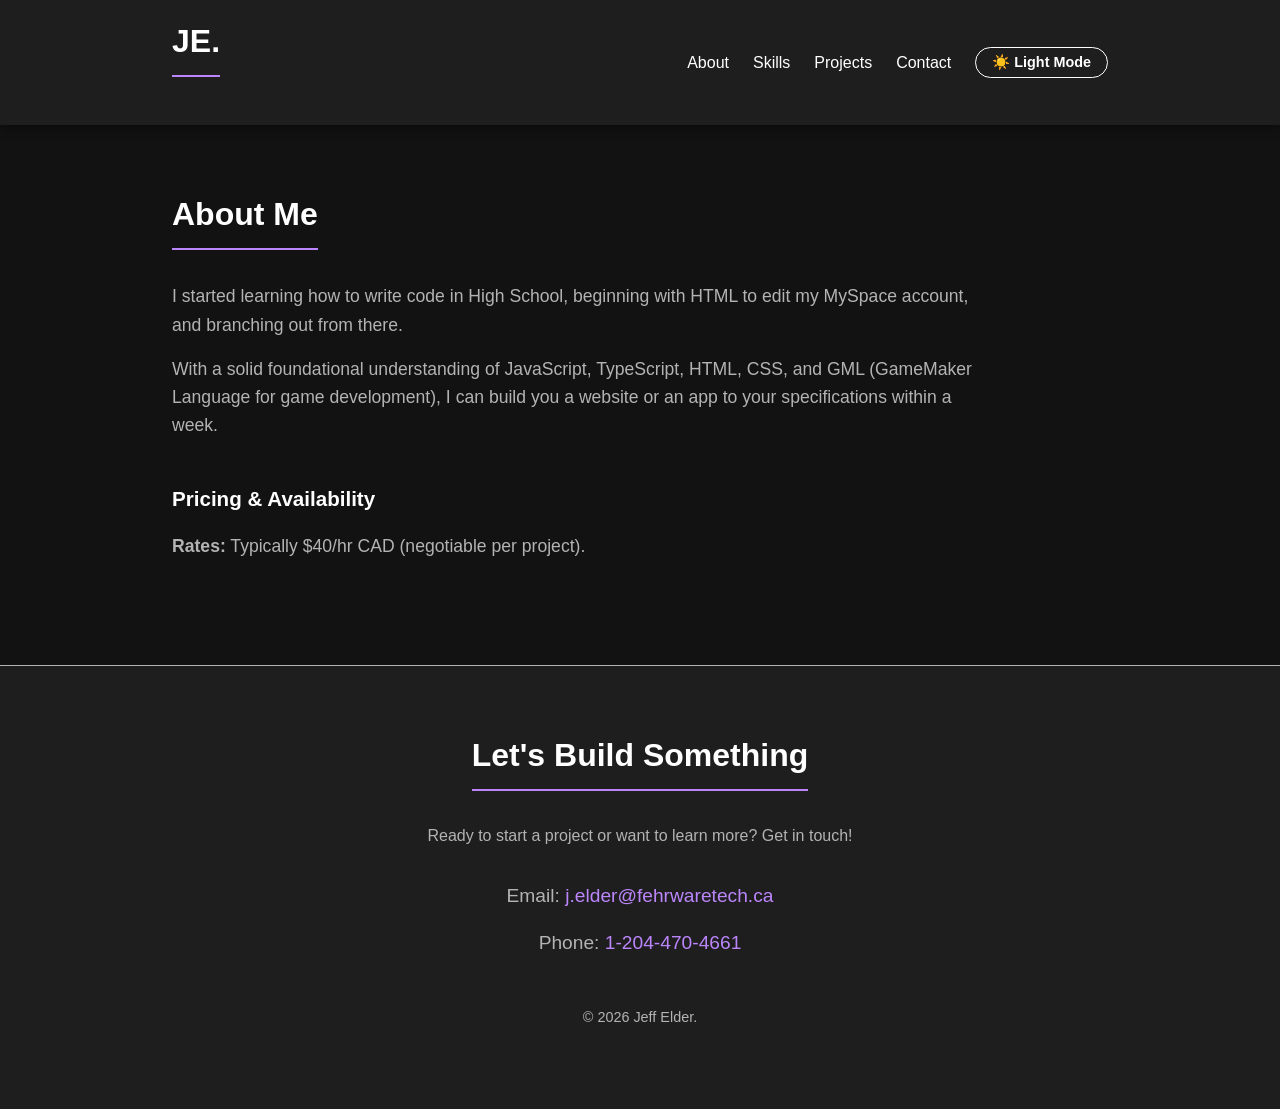
==== about.html @ 59291b0b "Initial Portfolio Commit" ====
<!DOCTYPE html>
<html lang="en">
<head>
    <meta charset="UTF-8">
    <meta name="viewport" content="width=device-width, initial-scale=1.0">
    <title>About | Jeff Elder</title>
    <link rel="stylesheet" href="style.css">
</head>
<body>

    <nav id="navbar">
        <div class="nav-content">
            <h2><a href="index.html" style="color: inherit; text-decoration: none;">JE.</a></h2>
            <div class="nav-links">
                <a href="about.html">About</a>
                <a href="index.html#skills">Skills</a>
                <a href="projects.html">Projects</a>
                <a href="#contact">Contact</a>
                <button id="theme-toggle" class="theme-btn">☀️ Light Mode</button>
            </div>
        </div>
    </nav>

    <section id="about" class="container page-content">
        <h2>About Me</h2>
        <div class="about-content" style="font-size: 1.1rem; max-width: 800px;">
            <p>I started learning how to write code in High School, beginning with HTML to edit my MySpace account, and branching out from there.</p>
            <p>With a solid foundational understanding of JavaScript, TypeScript, HTML, CSS, and GML (GameMaker Language for game development), I can build you a website or an app to your specifications within a week.</p>
            <br>
            <h3>Pricing & Availability</h3>
            <p><strong>Rates:</strong> Typically $40/hr CAD (negotiable per project).</p>
        </div>
    </section>

    <footer id="contact">
        <div class="container">
            <h2>Let's Build Something</h2>
            <p>Ready to start a project or want to learn more? Get in touch!</p>
            <div class="contact-info">
                <p>Email: <a href="mailto:j.elder@fehrwaretech.ca">j.elder@fehrwaretech.ca</a></p>
                <p>Phone: <a href="tel:12044704661">1-204-470-4661</a></p>
            </div>
            <p class="copyright">© 2026 Jeff Elder.</p>
        </div>
    </footer>

    <script src="script.js"></script>
</body>
</html>
---- style.css ----
:root {
    --bg-color: #121212;
    --surface-color: #1e1e1e;
    --primary-color: #bb86fc;
    --text-primary: #ffffff;
    --text-secondary: #b3b3b3;
    --font-family: 'Segoe UI', Tahoma, Geneva, Verdana, sans-serif;
}

/* --- LIGHT MODE VARIABLES --- */
body.light-mode {
    --bg-color: #f5f5f5;
    --surface-color: #ffffff;
    --primary-color: #6200ee;
    --text-primary: #121212;
    --text-secondary: #555555;
}

* {
    box-sizing: border-box;
    margin: 0;
    padding: 0;
}

body {
    font-family: var(--font-family);
    background-color: var(--bg-color);
    color: var(--text-primary);
    line-height: 1.6;
    transition: background-color 0.3s ease, color 0.3s ease;
}

.container {
    max-width: 1000px;
    margin: 0 auto;
    padding: 4rem 2rem;
}

/* Pushes content down a bit if it's the main focus of a separate page */
.page-content {
    min-height: 60vh;
}

h1, h2, h3 {
    margin-bottom: 1rem;
    color: var(--text-primary);
}

h2 {
    font-size: 2rem;
    border-bottom: 2px solid var(--primary-color);
    display: inline-block;
    padding-bottom: 0.5rem;
    margin-bottom: 2rem;
}

p {
    color: var(--text-secondary);
    margin-bottom: 1rem;
}

a {
    color: var(--primary-color);
    text-decoration: none;
    transition: opacity 0.3s ease;
}

a:hover {
    opacity: 0.8;
}

/* Navbar */
#navbar {
    background-color: var(--surface-color);
    position: sticky;
    top: 0;
    z-index: 100;
    padding: 1rem 0;
    box-shadow: 0 2px 10px rgba(0,0,0,0.5);
    transition: background-color 0.3s ease;
}

.nav-content {
    max-width: 1000px;
    margin: 0 auto;
    display: flex;
    justify-content: space-between;
    align-items: center;
    padding: 0 2rem;
}

.nav-links {
    display: flex;
    align-items: center;
}

.nav-links a {
    color: var(--text-primary);
    margin-left: 1.5rem;
    font-weight: 500;
}

.nav-links a:hover {
    color: var(--primary-color);
}

/* --- THEME BUTTON STYLES --- */
.theme-btn {
    background: none;
    border: 1px solid var(--text-primary);
    color: var(--text-primary);
    padding: 0.4rem 1rem;
    margin-left: 1.5rem;
    border-radius: 20px;
    cursor: pointer;
    font-weight: bold;
    font-size: 0.9rem;
    transition: all 0.3s ease;
}

.theme-btn:hover {
    background-color: var(--text-primary);
    color: var(--bg-color);
}

/* Hero Section */
#hero {
    text-align: center;
    padding: 8rem 2rem;
}

#hero h1 {
    font-size: 3.5rem;
}

#hero strong {
    color: var(--primary-color);
}

.subtitle {
    font-size: 1.2rem;
    max-width: 600px;
    margin: 0 auto 2rem auto;
}

.social-links a {
    display: inline-block;
    margin: 0 10px;
    padding: 10px 20px;
    border: 1px solid var(--primary-color);
    border-radius: 5px;
    font-weight: bold;
}

.social-links a:hover {
    background-color: var(--primary-color);
    color: var(--bg-color);
}

/* Skills Grid */
.skills-grid {
    display: flex;
    flex-wrap: wrap;
    gap: 1rem;
    list-style: none;
}

.skill-item {
    background-color: var(--surface-color);
    padding: 0.75rem 1.5rem;
    border-radius: 20px;
    font-weight: 500;
    border: 1px solid var(--text-secondary);
    transition: background-color 0.3s ease;
}

/* Projects Grid */
.projects-grid {
    display: grid;
    grid-template-columns: repeat(auto-fit, minmax(300px, 1fr));
    gap: 2rem;
}

.project-card {
    background-color: var(--surface-color);
    padding: 1.5rem;
    border-radius: 8px;
    border: 1px solid var(--text-secondary);
    transition: transform 0.3s ease, border-color 0.3s ease, background-color 0.3s ease;
    display: flex;
    flex-direction: column;
}

.project-card:hover {
    transform: translateY(-5px);
    border-color: var(--primary-color);
}

/* NEW: Project Image Styles */
.project-img {
    width: 100%;
    height: 180px;
    object-fit: cover;
    border-radius: 6px;
    margin-bottom: 1rem;
    border: 1px solid rgba(255, 255, 255, 0.1);
}

.tags-container {
    margin-bottom: 1.5rem;
    margin-top: auto; /* Pushes tags to the bottom if descriptions vary in length */
}

.tag {
    display: inline-block;
    font-size: 0.8rem;
    background-color: rgba(187, 134, 252, 0.1);
    color: var(--primary-color);
    padding: 0.2rem 0.6rem;
    border-radius: 4px;
    margin-right: 0.5rem;
    margin-bottom: 0.5rem;
}

.btn {
    display: inline-block;
    font-weight: bold;
    margin-top: 1rem;
}

/* Footer */
#contact {
    background-color: var(--surface-color);
    text-align: center;
    border-top: 1px solid var(--text-secondary);
    transition: background-color 0.3s ease;
}

.contact-info {
    margin: 2rem 0;
    font-size: 1.2rem;
}

.copyright {
    font-size: 0.9rem;
    margin-top: 3rem;
}
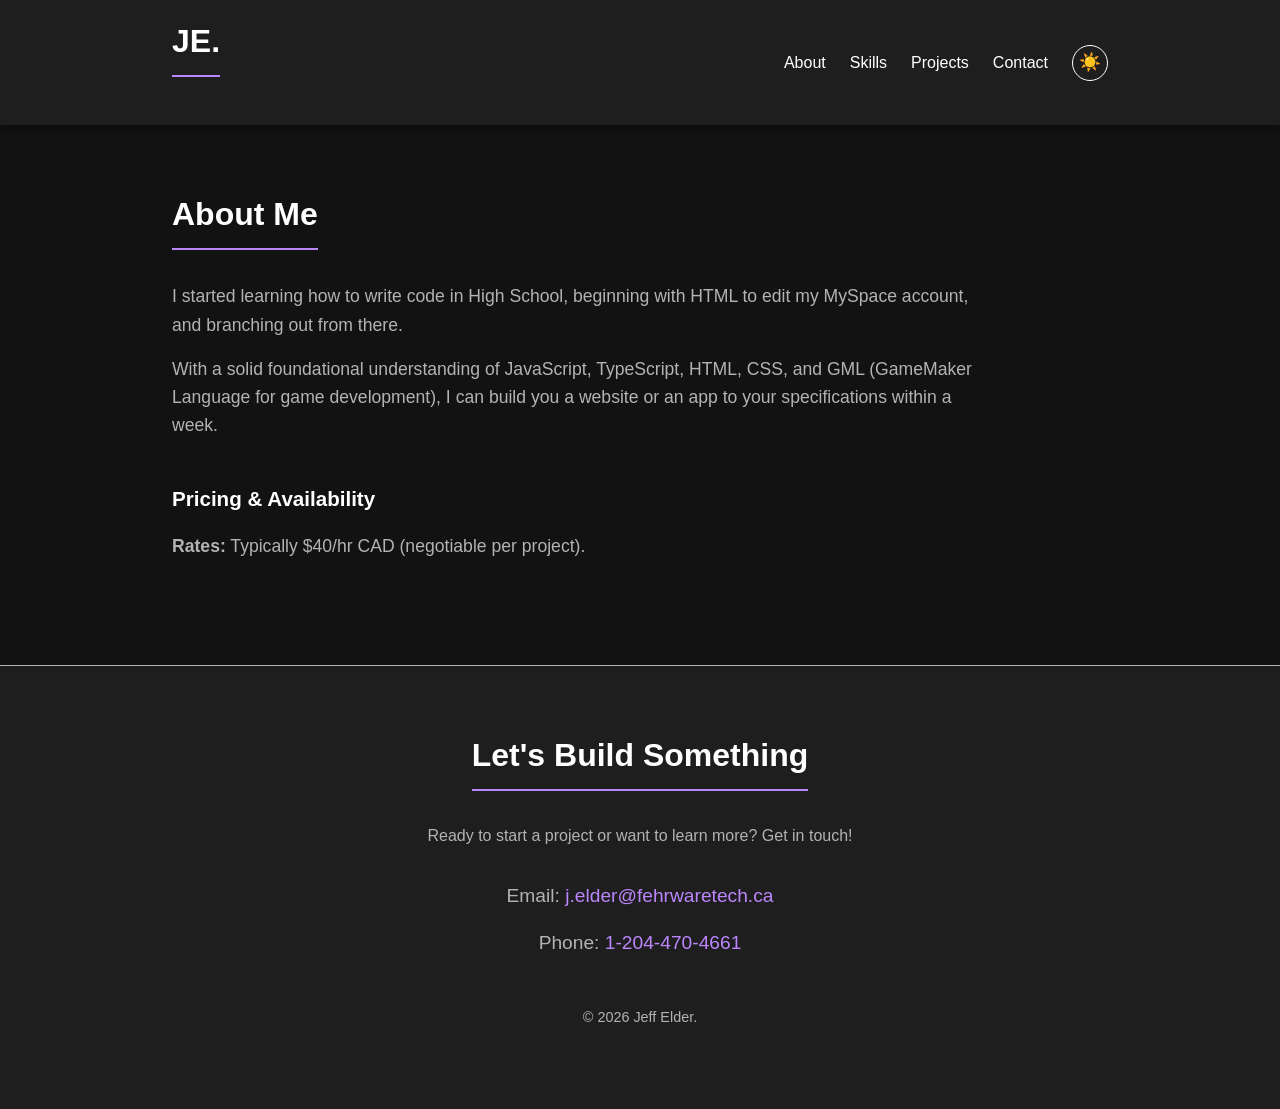
==== commit 5944877e: "Fixed dark/light mode toggle" ====
--- a/about.html
+++ b/about.html
@@ -16,7 +16,7 @@
                 <a href="index.html#skills">Skills</a>
                 <a href="projects.html">Projects</a>
                 <a href="#contact">Contact</a>
-                <button id="theme-toggle" class="theme-btn">☀️ Light Mode</button>
+                <button id="theme-toggle" class="theme-btn" title="Toggle Theme">☀️</button>
             </div>
         </div>
     </nav>
--- a/style.css
+++ b/style.css
@@ -109,12 +109,15 @@
     background: none;
     border: 1px solid var(--text-primary);
     color: var(--text-primary);
-    padding: 0.4rem 1rem;
+    width: 36px;
+    height: 36px;
     margin-left: 1.5rem;
-    border-radius: 20px;
+    border-radius: 50%; /* Makes it a perfect circle */
     cursor: pointer;
-    font-weight: bold;
-    font-size: 0.9rem;
+    font-size: 1.1rem;
+    display: flex;
+    justify-content: center;
+    align-items: center;
     transition: all 0.3s ease;
 }
 
@@ -196,7 +199,7 @@
     border-color: var(--primary-color);
 }
 
-/* NEW: Project Image Styles */
+/* Project Image Styles */
 .project-img {
     width: 100%;
     height: 180px;
@@ -208,7 +211,7 @@
 
 .tags-container {
     margin-bottom: 1.5rem;
-    margin-top: auto; /* Pushes tags to the bottom if descriptions vary in length */
+    margin-top: auto;
 }
 
 .tag {
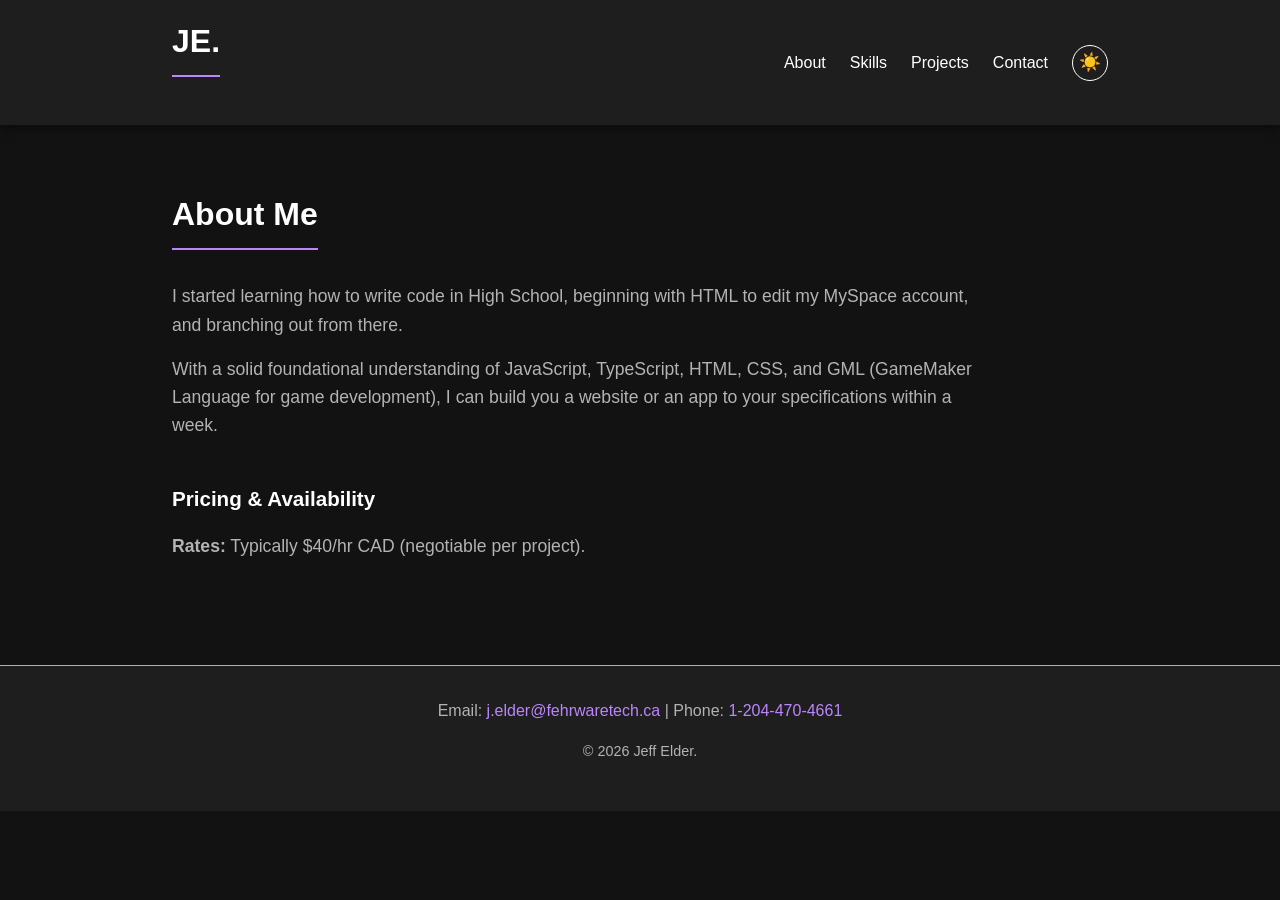
==== commit 872cf68a: "Created contact page and form routing" ====
--- a/about.html
+++ b/about.html
@@ -15,7 +15,7 @@
                 <a href="about.html">About</a>
                 <a href="index.html#skills">Skills</a>
                 <a href="projects.html">Projects</a>
-                <a href="#contact">Contact</a>
+                <a href="contact.html">Contact</a>
                 <button id="theme-toggle" class="theme-btn" title="Toggle Theme">☀️</button>
             </div>
         </div>
@@ -32,14 +32,9 @@
         </div>
     </section>
 
-    <footer id="contact">
-        <div class="container">
-            <h2>Let's Build Something</h2>
-            <p>Ready to start a project or want to learn more? Get in touch!</p>
-            <div class="contact-info">
-                <p>Email: <a href="mailto:j.elder@fehrwaretech.ca">j.elder@fehrwaretech.ca</a></p>
-                <p>Phone: <a href="tel:12044704661">1-204-470-4661</a></p>
-            </div>
+    <footer>
+        <div class="container footer-content">
+            <p>Email: <a href="mailto:j.elder@fehrwaretech.ca">j.elder@fehrwaretech.ca</a> | Phone: <a href="tel:12044704661">1-204-470-4661</a></p>
             <p class="copyright">© 2026 Jeff Elder.</p>
         </div>
     </footer>
--- a/style.css
+++ b/style.css
@@ -5,6 +5,10 @@
     --text-primary: #ffffff;
     --text-secondary: #b3b3b3;
     --font-family: 'Segoe UI', Tahoma, Geneva, Verdana, sans-serif;
+    
+    /* Variables for form states */
+    --success-color: #4caf50;
+    --error-color: #cf6679;
 }
 
 /* --- LIGHT MODE VARIABLES --- */
@@ -14,6 +18,9 @@
     --primary-color: #6200ee;
     --text-primary: #121212;
     --text-secondary: #555555;
+    
+    --success-color: #388e3c;
+    --error-color: #b00020;
 }
 
 * {
@@ -36,7 +43,6 @@
     padding: 4rem 2rem;
 }
 
-/* Pushes content down a bit if it's the main focus of a separate page */
 .page-content {
     min-height: 60vh;
 }
@@ -104,7 +110,7 @@
     color: var(--primary-color);
 }
 
-/* --- THEME BUTTON STYLES --- */
+/* Theme Button Styles */
 .theme-btn {
     background: none;
     border: 1px solid var(--text-primary);
@@ -112,7 +118,7 @@
     width: 36px;
     height: 36px;
     margin-left: 1.5rem;
-    border-radius: 50%; /* Makes it a perfect circle */
+    border-radius: 50%;
     cursor: pointer;
     font-size: 1.1rem;
     display: flex;
@@ -199,7 +205,6 @@
     border-color: var(--primary-color);
 }
 
-/* Project Image Styles */
 .project-img {
     width: 100%;
     height: 180px;
@@ -231,20 +236,108 @@
     margin-top: 1rem;
 }
 
-/* Footer */
-#contact {
+/* Shared Footer Styles */
+footer {
     background-color: var(--surface-color);
     text-align: center;
     border-top: 1px solid var(--text-secondary);
     transition: background-color 0.3s ease;
 }
 
-.contact-info {
-    margin: 2rem 0;
-    font-size: 1.2rem;
+.footer-content {
+    padding: 2rem;
 }
 
 .copyright {
     font-size: 0.9rem;
-    margin-top: 3rem;
+    margin-top: 1rem;
+}
+
+/* Contact Page Specific */
+.form-container {
+    max-width: 600px;
+    margin: 2rem auto;
+}
+
+.contact-form {
+    display: flex;
+    flex-direction: column;
+    gap: 1.2rem;
+    text-align: left;
+}
+
+.contact-form input,
+.contact-form textarea {
+    width: 100%;
+    padding: 1rem;
+    border-radius: 5px;
+    border: 1px solid var(--text-secondary);
+    background-color: var(--bg-color);
+    color: var(--text-primary);
+    font-family: var(--font-family);
+    transition: border-color 0.3s ease, background-color 0.3s ease;
+}
+
+.contact-form input:focus,
+.contact-form textarea:focus {
+    outline: none;
+    border-color: var(--primary-color);
+}
+
+/* Formspree Validation Styles */
+.contact-form input[aria-invalid="true"],
+.contact-form textarea[aria-invalid="true"] {
+    border-color: var(--error-color);
+}
+
+.fs-error-text {
+    color: var(--error-color);
+    font-size: 0.85rem;
+    margin-top: -0.8rem;
+    display: block;
+}
+
+.form-success {
+    background-color: rgba(76, 175, 80, 0.1);
+    border: 1px solid var(--success-color);
+    color: var(--success-color);
+    padding: 1rem;
+    border-radius: 5px;
+    margin-bottom: 1rem;
+    font-weight: bold;
+}
+
+.form-error {
+    background-color: rgba(207, 102, 121, 0.1);
+    border: 1px solid var(--error-color);
+    color: var(--error-color);
+    padding: 1rem;
+    border-radius: 5px;
+    margin-bottom: 1rem;
+    font-weight: bold;
+}
+
+/* Hide success/error messages by default */
+[data-fs-success], [data-fs-error] {
+    display: none;
+}
+
+.submit-btn {
+    background-color: var(--primary-color);
+    color: var(--bg-color);
+    border: none;
+    padding: 1rem;
+    border-radius: 5px;
+    cursor: pointer;
+    font-size: 1.1rem;
+    transition: opacity 0.3s ease;
+}
+
+.submit-btn:hover {
+    opacity: 0.8;
+}
+
+.submit-btn:disabled {
+    opacity: 0.5;
+    cursor: not-allowed;
 }
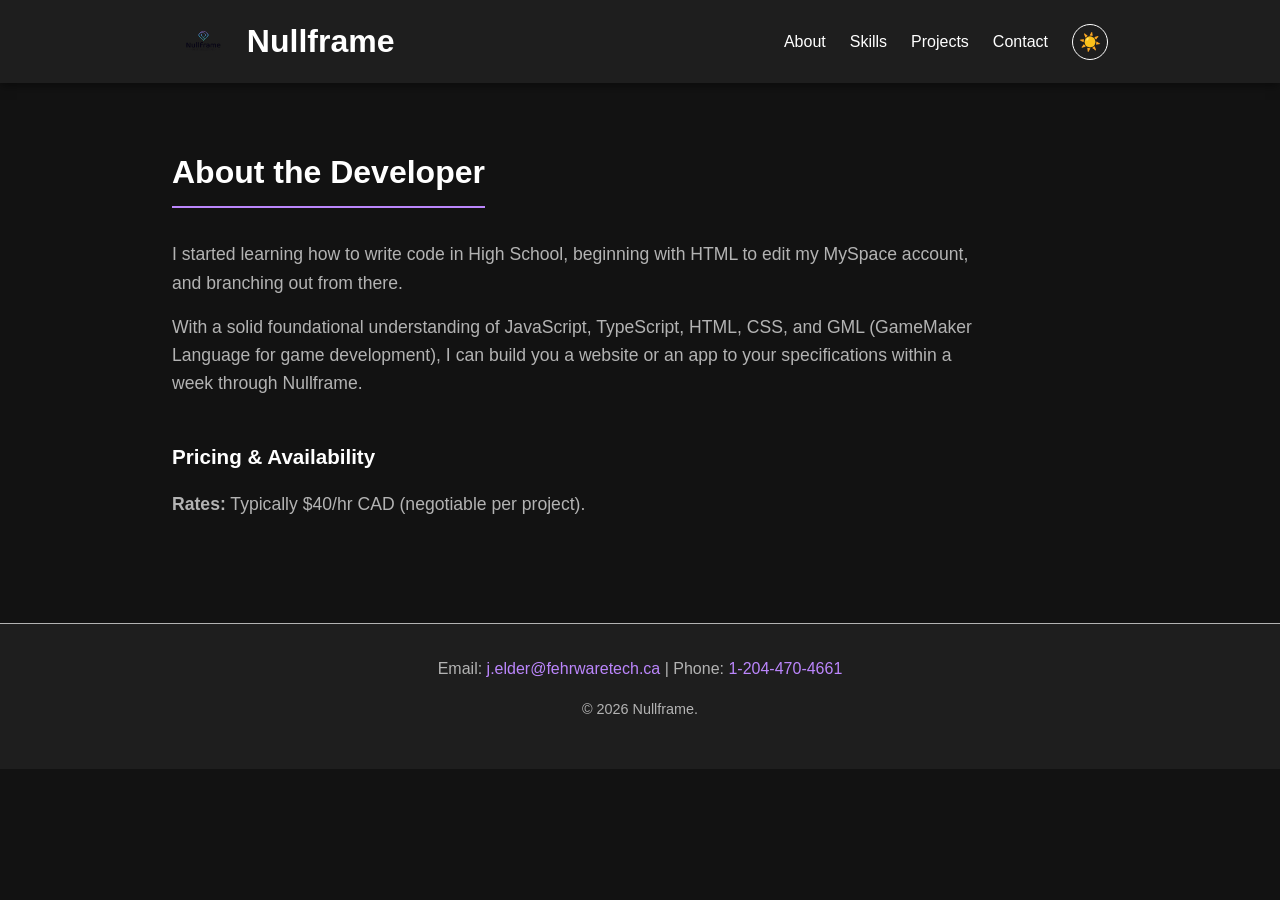
==== commit 6b0d244c: "Added logo, rebranded to Nullframe:Where Ideas Compile" ====
--- a/about.html
+++ b/about.html
@@ -3,14 +3,17 @@
 <head>
     <meta charset="UTF-8">
     <meta name="viewport" content="width=device-width, initial-scale=1.0">
-    <title>About | Jeff Elder</title>
+    <title>About | Nullframe</title>
     <link rel="stylesheet" href="style.css">
 </head>
 <body>
 
     <nav id="navbar">
         <div class="nav-content">
-            <h2><a href="index.html" style="color: inherit; text-decoration: none;">JE.</a></h2>
+            <a href="index.html" class="brand-link">
+                <img src="assets/nullframelogo.png" alt="Nullframe Logo" class="brand-logo" onerror="this.style.display='none'">
+                <h2>Nullframe</h2>
+            </a>
             <div class="nav-links">
                 <a href="about.html">About</a>
                 <a href="index.html#skills">Skills</a>
@@ -22,10 +25,10 @@
     </nav>
 
     <section id="about" class="container page-content">
-        <h2>About Me</h2>
+        <h2>About the Developer</h2>
         <div class="about-content" style="font-size: 1.1rem; max-width: 800px;">
             <p>I started learning how to write code in High School, beginning with HTML to edit my MySpace account, and branching out from there.</p>
-            <p>With a solid foundational understanding of JavaScript, TypeScript, HTML, CSS, and GML (GameMaker Language for game development), I can build you a website or an app to your specifications within a week.</p>
+            <p>With a solid foundational understanding of JavaScript, TypeScript, HTML, CSS, and GML (GameMaker Language for game development), I can build you a website or an app to your specifications within a week through Nullframe.</p>
             <br>
             <h3>Pricing & Availability</h3>
             <p><strong>Rates:</strong> Typically $40/hr CAD (negotiable per project).</p>
@@ -35,7 +38,7 @@
     <footer>
         <div class="container footer-content">
             <p>Email: <a href="mailto:j.elder@fehrwaretech.ca">j.elder@fehrwaretech.ca</a> | Phone: <a href="tel:12044704661">1-204-470-4661</a></p>
-            <p class="copyright">© 2026 Jeff Elder.</p>
+            <p class="copyright">© 2026 Nullframe.</p>
         </div>
     </footer>
 
--- a/style.css
+++ b/style.css
@@ -1,4 +1,7 @@
+@import url("https://fonts.googleapis.com/css2?family=Nunito+Sans:ital,opsz,wght@0,6..12,200..1000;1,6..12,200..1000&family=Open+Sans:ital,wght@0,300..800;1,300..800&display=swap");
+
 :root {
+    /* Your existing theme variables */
     --bg-color: #121212;
     --surface-color: #1e1e1e;
     --primary-color: #bb86fc;
@@ -9,6 +12,19 @@
     /* Variables for form states */
     --success-color: #4caf50;
     --error-color: #cf6679;
+
+    /* Formspree Template Variables */
+    --color-background: #cbd5e1;
+    --color-background-alt: #8ec6ff;
+    --color-border-active: #173db6;
+    --color-border-default: #94a3b8;
+    --color-highlight: #8ec6ff;
+    --color-primary: #144be1;
+    --color-primary-active: #19388f;
+    --color-text-default: #0f172a;
+    --color-text-muted: #475569;
+    --font-family-body: "Open Sans", sans-serif;
+    --font-family-display: "Nunito Sans", sans-serif;
 }
 
 /* --- LIGHT MODE VARIABLES --- */
@@ -23,18 +39,35 @@
     --error-color: #b00020;
 }
 
-* {
+*,::before,::after {
     box-sizing: border-box;
+    border: 0;
     margin: 0;
     padding: 0;
 }
 
 body {
+    -webkit-font-smoothing: antialiased;
     font-family: var(--font-family);
+    font-optical-sizing: auto;
+    font-style: normal;
     background-color: var(--bg-color);
     color: var(--text-primary);
     line-height: 1.6;
     transition: background-color 0.3s ease, color 0.3s ease;
+}
+
+/* Base resets for the form */
+button, input, optgroup, select, textarea {
+    font-family: inherit;
+    font-feature-settings: inherit;
+    font-variation-settings: inherit;
+    font-size: 100%;
+    font-weight: inherit;
+    line-height: inherit;
+    color: inherit;
+    margin: 0;
+    padding: 0;
 }
 
 .container {
@@ -75,7 +108,7 @@
     opacity: 0.8;
 }
 
-/* Navbar */
+/* Navbar & Brand */
 #navbar {
     background-color: var(--surface-color);
     position: sticky;
@@ -95,6 +128,26 @@
     padding: 0 2rem;
 }
 
+.brand-link {
+    color: inherit;
+    text-decoration: none;
+    display: flex;
+    align-items: center;
+    gap: 12px;
+}
+
+.brand-link h2 {
+    margin-bottom: 0;
+    border-bottom: none;
+    padding-bottom: 0;
+}
+
+.brand-logo {
+    height: 36px;
+    width: auto;
+    border-radius: 6px;
+}
+
 .nav-links {
     display: flex;
     align-items: center;
@@ -140,10 +193,18 @@
 
 #hero h1 {
     font-size: 3.5rem;
+    margin-bottom: 0.5rem;
 }
 
 #hero strong {
     color: var(--primary-color);
+}
+
+.slogan {
+    font-size: 1.4rem;
+    font-style: italic;
+    color: var(--primary-color);
+    margin-bottom: 1.5rem;
 }
 
 .subtitle {
@@ -253,73 +314,96 @@
     margin-top: 1rem;
 }
 
-/* Contact Page Specific */
+/* --- FORMSPREE TEMPLATE CSS --- */
 .form-container {
     max-width: 600px;
     margin: 2rem auto;
-}
-
-.contact-form {
+    background-color: var(--surface-color);
+    padding: 2rem;
+    border-radius: 8px;
+    border: 1px solid var(--text-secondary);
+}
+
+.fs-form {
+    display: grid;
+    row-gap: 1.5rem;
+}
+
+.fs-field {
     display: flex;
     flex-direction: column;
-    gap: 1.2rem;
+    row-gap: 0.375rem;
     text-align: left;
 }
 
-.contact-form input,
-.contact-form textarea {
-    width: 100%;
-    padding: 1rem;
-    border-radius: 5px;
-    border: 1px solid var(--text-secondary);
+.fs-label {
+    color: var(--text-primary);
+    display: block;
+    font-family: var(--font-family-display);
+    font-size: 0.875rem;
+    font-weight: 500;
+    line-height: 1.25rem;
+}
+
+.fs-button-group {
+    display: flex;
+    flex-direction: row-reverse;
+    column-gap: 1.5rem;
+}
+
+.fs-button {
+    background-color: var(--color-primary);
+    border-radius: 0.375rem;
+    color: white;
+    cursor: pointer;
+    font-size: 0.875rem;
+    font-weight: 500;
+    line-height: 1rem;
+    padding: 1rem 2rem;
+    transition-duration: 200ms;
+    transition-property: background-color;
+    transition-timing-function: cubic-bezier(0.4, 0, 0.2, 1);
+}
+
+.fs-button:hover {
+    background-color: var(--color-primary-active);
+}
+
+.fs-button:focus-visible {
+    background-color: var(--color-primary-active);
+    outline: 3px solid var(--color-highlight);
+}
+
+.fs-input, .fs-select, .fs-textarea {
+    appearance: none;
+    border-radius: 0.375rem;
+    border-width: 0;
+    box-shadow: var(--color-border-default) 0 0 0 1px inset;
     background-color: var(--bg-color);
     color: var(--text-primary);
-    font-family: var(--font-family);
-    transition: border-color 0.3s ease, background-color 0.3s ease;
-}
-
-.contact-form input:focus,
-.contact-form textarea:focus {
+    font-size: 1rem;
     outline: none;
-    border-color: var(--primary-color);
-}
-
-/* Formspree Validation Styles */
-.contact-form input[aria-invalid="true"],
-.contact-form textarea[aria-invalid="true"] {
-    border-color: var(--error-color);
-}
-
-.fs-error-text {
-    color: var(--error-color);
-    font-size: 0.85rem;
-    margin-top: -0.8rem;
-    display: block;
-}
-
-.form-success {
-    background-color: rgba(76, 175, 80, 0.1);
-    border: 1px solid var(--success-color);
-    color: var(--success-color);
-    padding: 1rem;
-    border-radius: 5px;
-    margin-bottom: 1rem;
-    font-weight: bold;
-}
-
-.form-error {
-    background-color: rgba(207, 102, 121, 0.1);
-    border: 1px solid var(--error-color);
-    color: var(--error-color);
-    padding: 1rem;
-    border-radius: 5px;
-    margin-bottom: 1rem;
-    font-weight: bold;
-}
-
-/* Hide success/error messages by default */
-[data-fs-success], [data-fs-error] {
-    display: none;
+    padding: 0.75rem;
+}
+
+.fs-input, .fs-select {
+    height: 2.5rem;
+    line-height: 1.5rem;
+}
+
+.fs-textarea {
+    line-height: 1.5rem;
+    resize: vertical;
+}
+
+.fs-input:focus-visible, .fs-select:focus-visible, .fs-textarea:focus-visible {
+    box-shadow: var(--color-border-active) 0 0 0 1.5px inset;
+    outline: 3px solid var(--color-highlight);
+    outline-offset: 0;
+}
+
+.fs-input::placeholder, .fs-textarea::placeholder {
+    color: var(--text-secondary);
 }
 
 .submit-btn {
@@ -335,9 +419,4 @@
 
 .submit-btn:hover {
     opacity: 0.8;
-}
-
-.submit-btn:disabled {
-    opacity: 0.5;
-    cursor: not-allowed;
 }
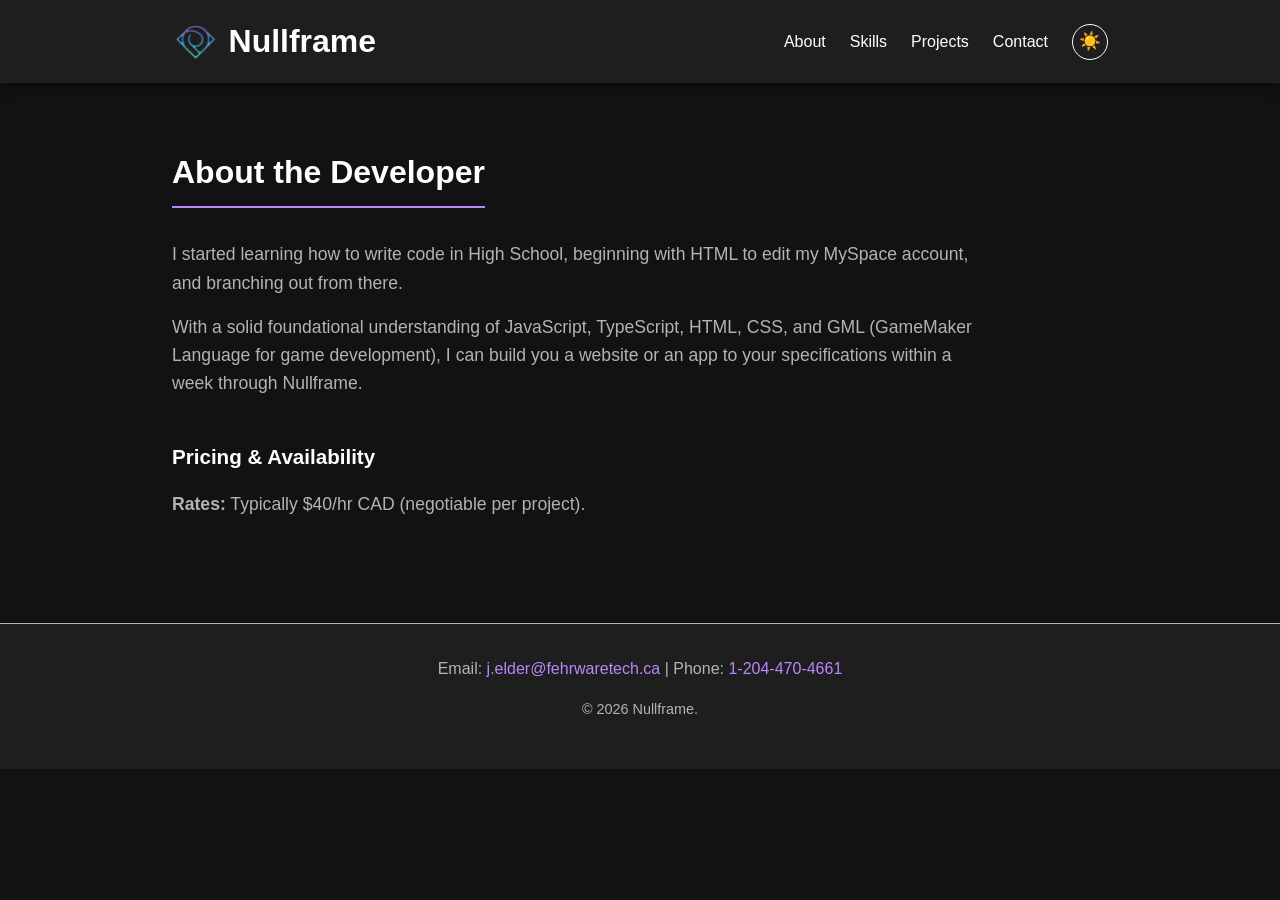
==== commit 2707a895: "Added object only logo for navbar and full size logo for title" ====
--- a/about.html
+++ b/about.html
@@ -11,7 +11,7 @@
     <nav id="navbar">
         <div class="nav-content">
             <a href="index.html" class="brand-link">
-                <img src="assets/nullframelogo.png" alt="Nullframe Logo" class="brand-logo" onerror="this.style.display='none'">
+                <img src="assets/nullframelogo2.png" alt="Nullframe Icon" class="brand-logo" onerror="this.style.display='none'">
                 <h2>Nullframe</h2>
             </a>
             <div class="nav-links">
--- a/style.css
+++ b/style.css
@@ -1,7 +1,7 @@
 @import url("https://fonts.googleapis.com/css2?family=Nunito+Sans:ital,opsz,wght@0,6..12,200..1000;1,6..12,200..1000&family=Open+Sans:ital,wght@0,300..800;1,300..800&display=swap");
 
 :root {
-    /* Your existing theme variables */
+    /* Theme variables */
     --bg-color: #121212;
     --surface-color: #1e1e1e;
     --primary-color: #bb86fc;
@@ -57,14 +57,9 @@
     transition: background-color 0.3s ease, color 0.3s ease;
 }
 
-/* Base resets for the form */
 button, input, optgroup, select, textarea {
     font-family: inherit;
-    font-feature-settings: inherit;
-    font-variation-settings: inherit;
     font-size: 100%;
-    font-weight: inherit;
-    line-height: inherit;
     color: inherit;
     margin: 0;
     padding: 0;
@@ -191,13 +186,11 @@
     padding: 8rem 2rem;
 }
 
-#hero h1 {
-    font-size: 3.5rem;
-    margin-bottom: 0.5rem;
-}
-
-#hero strong {
-    color: var(--primary-color);
+.hero-logo {
+    max-width: 100%;
+    height: auto;
+    max-height: 120px; /* Adjust this to size the main logo perfectly */
+    margin-bottom: 1.5rem;
 }
 
 .slogan {
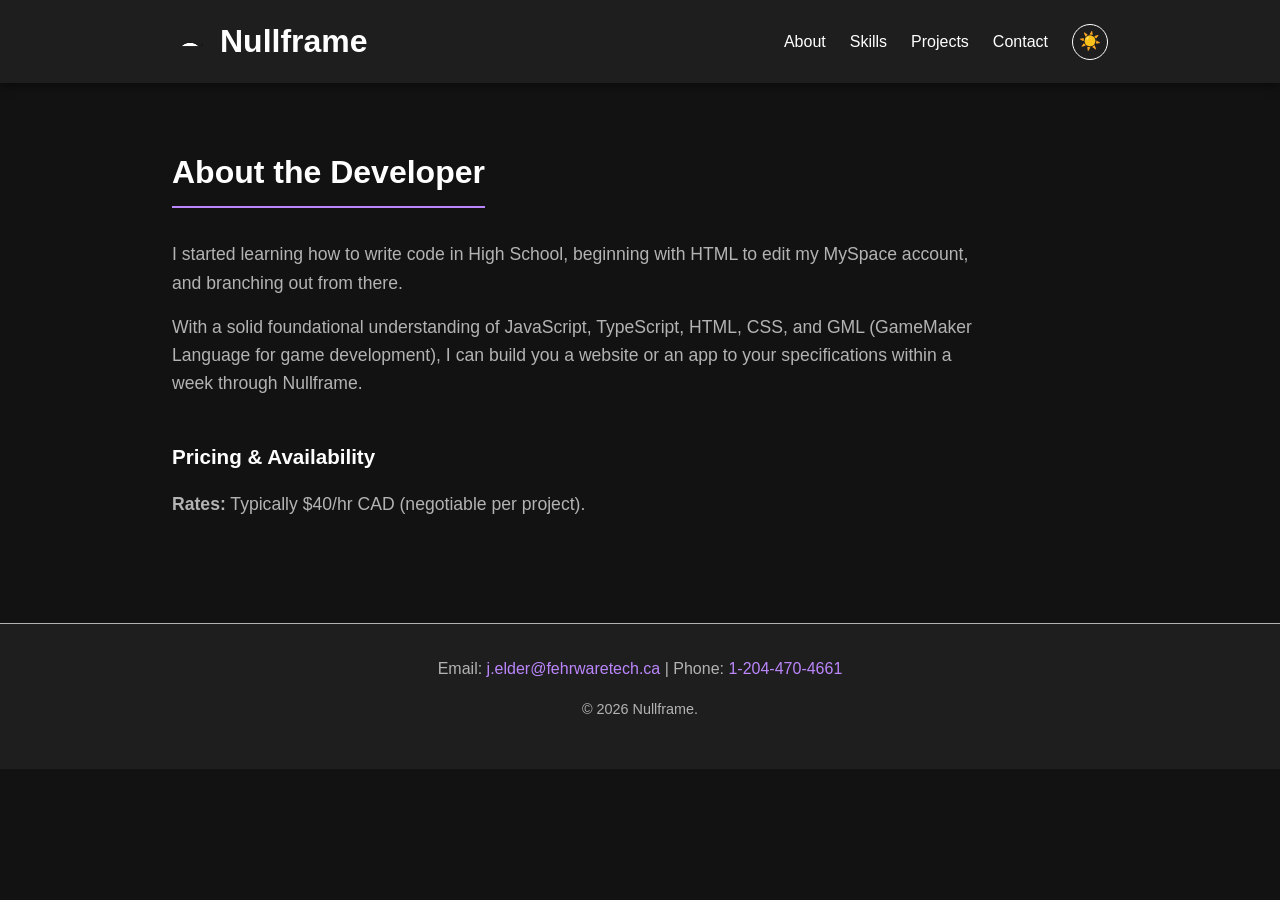
==== commit e17825d5: "updated logos to svg" ====
--- a/about.html
+++ b/about.html
@@ -11,7 +11,7 @@
     <nav id="navbar">
         <div class="nav-content">
             <a href="index.html" class="brand-link">
-                <img src="assets/nullframelogo2.png" alt="Nullframe Icon" class="brand-logo" onerror="this.style.display='none'">
+                <img src="assets/nullframelogo.svg" alt="Nullframe Icon" class="brand-logo" onerror="this.style.display='none'">
                 <h2>Nullframe</h2>
             </a>
             <div class="nav-links">
--- a/style.css
+++ b/style.css
@@ -186,18 +186,44 @@
     padding: 8rem 2rem;
 }
 
-.hero-logo {
+/* Split Logo Container */
+.hero-logo-container {
+    display: flex;
+    flex-direction: column; 
+    justify-content: center;
+    align-items: center;
+    gap: 1.5rem; 
     max-width: 100%;
+    margin: 0 auto 2rem auto;
+}
+
+.hero-icon {
     height: auto;
-    max-height: 120px; /* Adjust this to size the main logo perfectly */
-    margin-bottom: 1.5rem;
-}
-
-.slogan {
-    font-size: 1.4rem;
-    font-style: italic;
-    color: var(--primary-color);
-    margin-bottom: 1.5rem;
+    /* LARGER ICON ON DESKTOP (was 180px) */
+    max-height: 250px;
+    width: auto;
+    object-fit: contain;
+}
+
+.hero-text {
+    width: 100%;
+    max-width: 720px;
+    height: auto;
+    object-fit: contain;
+}
+
+/* Make it responsive for mobile phones */
+@media (max-width: 768px) {
+    .hero-logo-container {
+        gap: 1rem;
+    }
+    .hero-icon {
+        /* LARGER ICON ON MOBILE (was 120px) */
+        max-height: 180px;
+    }
+    .hero-text {
+        max-width: 100%;
+    }
 }
 
 .subtitle {
